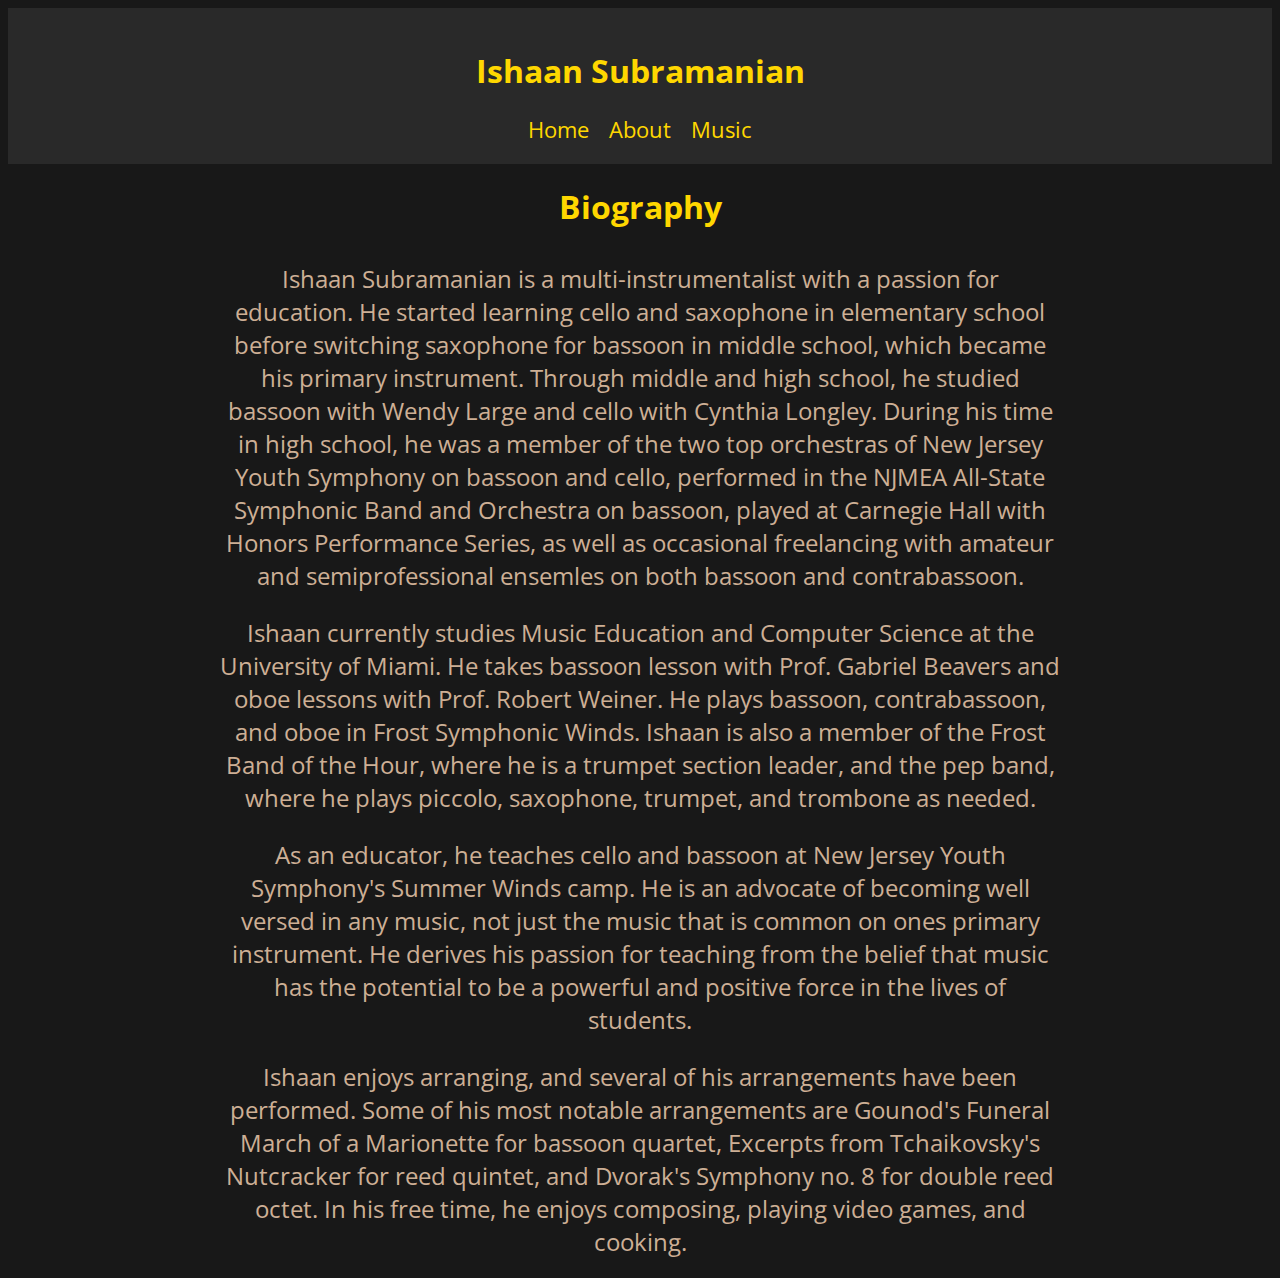
==== about/bio.html @ 6461c9be "stuff" ====
<!DOCTYPE html>
<html lang="en">

<head>
  <link rel="stylesheet" href="../css/index.css">
  <meta charset="utf-8">
  <title>About - Ishaan Subramanian</title>
</head>

<body>
  <header>
    <h1>Ishaan Subramanian</h1>
    <nav>
      <ul class="nav_lv1">
        <li><a href="../index.html">Home</a></li>
        <li>About
          <ul class="nav_lv2">
            <li><a href="../about/bio.html">Bio</a></li>
            <li><a href="../about/resume.html">Resume</a></li>
          </ul>
        </li>
        <li>Music
          <ul class="nav_lv2">
            <li><a href="../music/compositions.html">Compositions</a></li>
            <li><a href="../music/performances.html">Performances</a></li>
            <li><a href="../music/teaching.html">Teaching</a></li>
          </ul>
        </li>
      </ul>
    </nav>
  </header>
  
  <main>
    <h1>Biography</h1>
    <p>Ishaan Subramanian is a multi-instrumentalist with a passion for education. He started learning cello and saxophone in elementary school before switching saxophone for bassoon in middle school, which became his primary instrument. Through middle and high school, he studied bassoon with Wendy Large and cello with Cynthia Longley. During his time in high school, he was a member of the two top orchestras of New Jersey Youth Symphony on bassoon and cello, performed in  the <abbr title="New Jersey Music Educators Association">NJMEA</abbr> All-State Symphonic Band and Orchestra on bassoon, played at Carnegie Hall with Honors Performance Series, as well as occasional freelancing with amateur and semiprofessional ensemles on both bassoon and contrabassoon.</p>
    
    <p>Ishaan currently studies Music Education and Computer Science at the University of Miami. He takes bassoon lesson with <abbr title="Professor">Prof.</abbr> Gabriel Beavers and oboe lessons with Prof. Robert Weiner. He plays bassoon, contrabassoon, and oboe in Frost Symphonic Winds. Ishaan is also a member of the Frost Band of the Hour, where he is a trumpet section leader, and the pep band, where he plays piccolo, saxophone, trumpet, and trombone as needed.</p>
    
    <p>As an educator, he teaches cello and bassoon at New Jersey Youth Symphony's Summer Winds camp. He is an advocate of becoming well versed in any music, not just the music that is common on ones primary instrument. He derives his passion for teaching from the belief that music has the potential to be a powerful and positive force in the lives of students.​</p>
    
    <p>Ishaan enjoys arranging, and several of his arrangements have been performed. Some of his most notable arrangements are Gounod's Funeral March of a Marionette for bassoon quartet, Excerpts from Tchaikovsky's Nutcracker for reed quintet, and Dvorak's Symphony no. 8 for double reed octet. In his free time, he enjoys composing, playing video games, and cooking.</p>
  </main>
</body>
</html>
---- css/index.css ----
@import url('https://fonts.googleapis.com/css2?family=Open+Sans&display=swap');

/*Variables*/
:root {
  --title-color: #FFD700;
  --header-hover-bg: #E6BE8A;
  --text-color: #CDAF95;
  --header-bg: #292929;
  --visited-link: #CCA300;
}

/* Style for the header section */
header {
  background-color: var(--header-bg);
  color: var(--title-color);
  padding: 20px;
  display: flex;
  flex-direction: column;
  align-items: center;
}

nav {
  font-size: 18px;
}

header a {
  text-decoration: none;
}

ul.nav_lv1 {
  margin: 0;
  padding: 0;
  list-style: none;
  display: flex;  
  font-size: 22px;
}

ul.nav_lv1 > li {
  margin: 0 10px;
  position: relative;
}

header a:hover {
  text-decoration: underline;
  color: var(--header-hover-bg);
}

ul.nav_lv2 {
  position: absolute;
  display: none;
  list-style: none;
  padding: 10px 10px;
  left: -10px;
  background-color: var(--header-bg);
  font-size: 18px;
}

ul.nav_lv1 li:hover > ul.nav_lv2 {
  display: flex;
  flex-direction: column;
}

li:hover {
  color: var(--header-hover-bg);
}





/* Dark theme */
body {
  background-color: #181818;
  color: #fff;
  font-family: "Open Sans", Arial, sans-serif;
}

a {
  color: var(--title-color);
}

a:hover {
  color: var(--title-color);
}

hr {
  border-top-color: #fff;
}

.container {
  background-color: #292929;
  color: #fff;
}

.card {
  background-color: #333;
  color: #fff;
  border: none;
}

.btn {
  background-color: #444;
  color: #fff;
  border: none;
}

.btn:hover {
  background-color: #555;
}

.form-control {
  background-color: #333;
  color: #fff;
  border: none;
}

textarea:focus,
input:focus {
  outline: none;
  box-shadow: none;
}

/*Main*/
main {
  text-align: center;
}

main h1, h2 {
  color: var(--title-color);
}

p {
  color: var(--text-color);
  font-size: 18pt;
  width: 60ch;
  padding: 12px;
  margin: 0 auto;
}

abbr, abbr:hover {
  pointer-events: none;
  text-decoration: none;
  cursor: inherit;
}

/*Homepage Grid*/
.home-grid {
  display: grid;
  grid-template-columns: 2fr 1fr;
  gap: 10px;
  padding: 10px;
  align-items: center;
  max-width: 1080px;
  display: flex;
  margin: 0 auto;
}

.quote {
  font-size: 24pt;
  max-width: 30ch;
}

/*Video Grid*/
.vid-grid {
  display: grid;
  grid-template-columns: 1fr 1fr;
  gap: 10px;
  padding: 10px;
  align-items: center;
  max-width: 1080px;
  display: flex;
  margin: 0 auto;
}

main a:hover {
  color: var(--header-hover-bg);
}

main a:visited {
  color: var(--visited-link);
}

a:active {
  font-weight: bold;
}
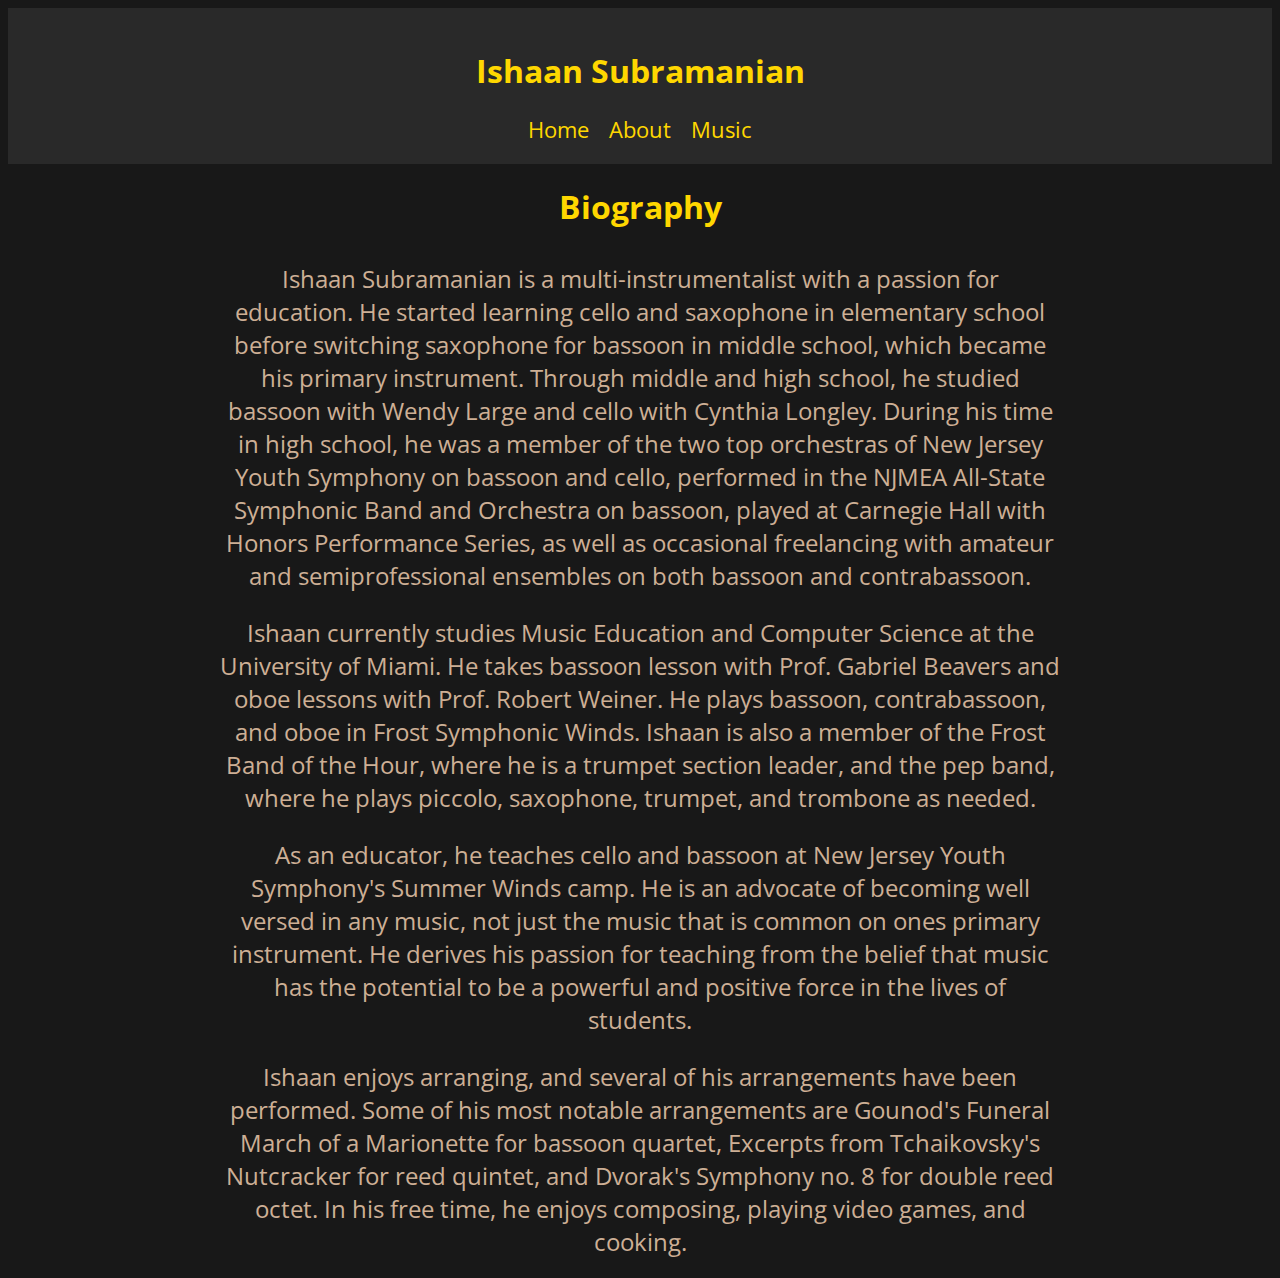
==== commit 897e2514: "Update bio.html" ====
--- a/about/bio.html
+++ b/about/bio.html
@@ -32,7 +32,7 @@
   
   <main>
     <h1>Biography</h1>
-    <p>Ishaan Subramanian is a multi-instrumentalist with a passion for education. He started learning cello and saxophone in elementary school before switching saxophone for bassoon in middle school, which became his primary instrument. Through middle and high school, he studied bassoon with Wendy Large and cello with Cynthia Longley. During his time in high school, he was a member of the two top orchestras of New Jersey Youth Symphony on bassoon and cello, performed in  the <abbr title="New Jersey Music Educators Association">NJMEA</abbr> All-State Symphonic Band and Orchestra on bassoon, played at Carnegie Hall with Honors Performance Series, as well as occasional freelancing with amateur and semiprofessional ensemles on both bassoon and contrabassoon.</p>
+    <p>Ishaan Subramanian is a multi-instrumentalist with a passion for education. He started learning cello and saxophone in elementary school before switching saxophone for bassoon in middle school, which became his primary instrument. Through middle and high school, he studied bassoon with Wendy Large and cello with Cynthia Longley. During his time in high school, he was a member of the two top orchestras of New Jersey Youth Symphony on bassoon and cello, performed in  the <abbr title="New Jersey Music Educators Association">NJMEA</abbr> All-State Symphonic Band and Orchestra on bassoon, played at Carnegie Hall with Honors Performance Series, as well as occasional freelancing with amateur and semiprofessional ensembles on both bassoon and contrabassoon.</p>
     
     <p>Ishaan currently studies Music Education and Computer Science at the University of Miami. He takes bassoon lesson with <abbr title="Professor">Prof.</abbr> Gabriel Beavers and oboe lessons with Prof. Robert Weiner. He plays bassoon, contrabassoon, and oboe in Frost Symphonic Winds. Ishaan is also a member of the Frost Band of the Hour, where he is a trumpet section leader, and the pep band, where he plays piccolo, saxophone, trumpet, and trombone as needed.</p>
     
--- a/css/index.css
+++ b/css/index.css
@@ -60,7 +60,7 @@
   flex-direction: column;
 }
 
-li:hover {
+header li:hover {
   color: var(--header-hover-bg);
 }
 
@@ -125,7 +125,7 @@
   text-align: center;
 }
 
-main h1, h2 {
+main h1, h2, h3 {
   color: var(--title-color);
 }
 
@@ -172,6 +172,10 @@
   margin: 0 auto;
 }
 
+main {
+  color: var(--text-color);
+}
+
 main a:hover {
   color: var(--header-hover-bg);
 }
@@ -183,3 +187,32 @@
 a:active {
   font-weight: bold;
 }
+
+main li {
+  list-style: none;
+  align-items: center;
+  justify-content: center;
+  max-width: 60ch;
+  display: flex;
+  margin: 0 auto;
+  text-indent: 0;
+}
+
+ul {
+  display: inline-block;
+  padding-left:0;
+}
+
+dt {
+  font-weight: bold;
+}
+
+dd {
+  list-style: none;
+  align-items: center;
+  justify-content: center;
+  max-width: 60ch;
+  display: flex;
+  margin: 0 auto;
+  text-indent: 0;
+}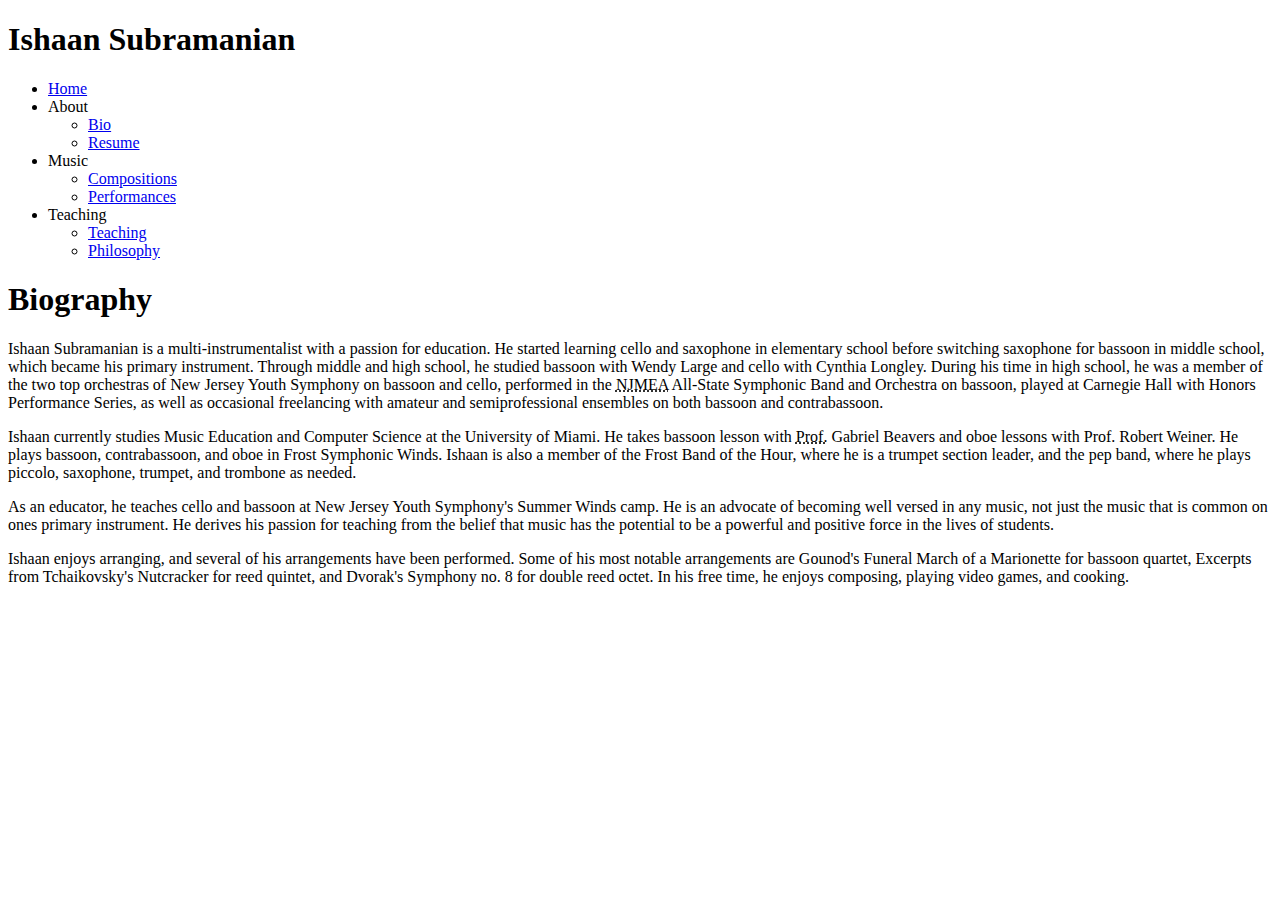
==== commit 676ece19: "Update bio.html" ====
--- a/about/bio.html
+++ b/about/bio.html
@@ -2,9 +2,9 @@
 <html lang="en">
 
 <head>
-  <link rel="stylesheet" href="../css/index.css">
+  <link rel="stylesheet" href="css/index.css">
   <meta charset="utf-8">
-  <title>About - Ishaan Subramanian</title>
+  <title>Ishaan Subramanian</title>
 </head>
 
 <body>
@@ -12,7 +12,7 @@
     <h1>Ishaan Subramanian</h1>
     <nav>
       <ul class="nav_lv1">
-        <li><a href="../index.html">Home</a></li>
+        <li><a href="./index.html">Home</a></li>
         <li>About
           <ul class="nav_lv2">
             <li><a href="../about/bio.html">Bio</a></li>
@@ -23,7 +23,12 @@
           <ul class="nav_lv2">
             <li><a href="../music/compositions.html">Compositions</a></li>
             <li><a href="../music/performances.html">Performances</a></li>
-            <li><a href="../music/teaching.html">Teaching</a></li>
+          </ul>
+        </li>
+        <li>Teaching
+          <ul class="nav_lv2">
+            <li><a href="../teaching/seminar.html">Teaching</a></li>
+            <li><a href="../teaching/philosophy.html">Philosophy</a></li>
           </ul>
         </li>
       </ul>
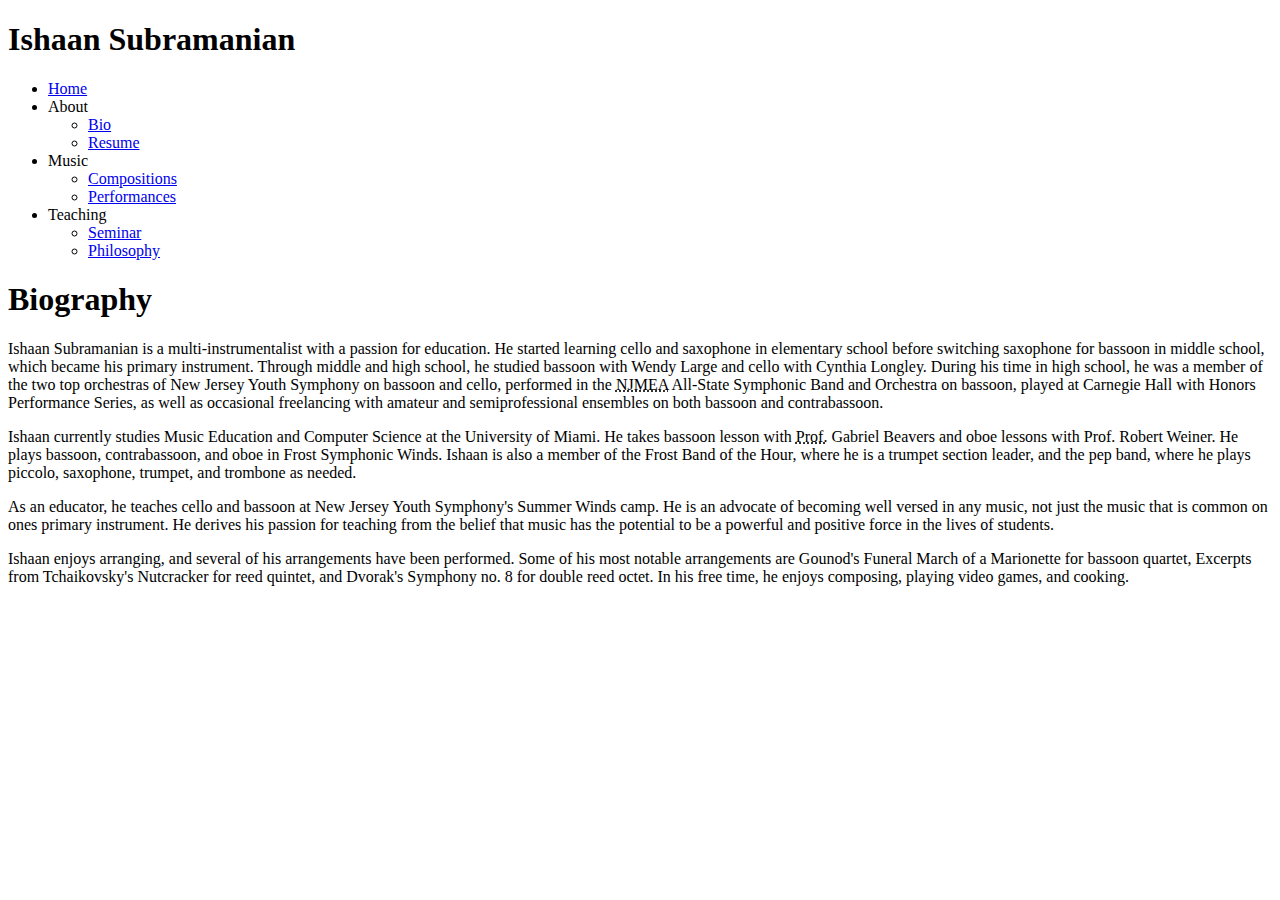
==== commit cf84c2b9: "rename teaching tab to seminar" ====
--- a/about/bio.html
+++ b/about/bio.html
@@ -2,7 +2,7 @@
 <html lang="en">
 
 <head>
-  <link rel="stylesheet" href="css/index.css">
+  <link rel="stylesheet" href=".css/index.css">
   <meta charset="utf-8">
   <title>Ishaan Subramanian</title>
 </head>
@@ -12,7 +12,7 @@
     <h1>Ishaan Subramanian</h1>
     <nav>
       <ul class="nav_lv1">
-        <li><a href="./index.html">Home</a></li>
+        <li><a href="../index.html">Home</a></li>
         <li>About
           <ul class="nav_lv2">
             <li><a href="../about/bio.html">Bio</a></li>
@@ -27,7 +27,7 @@
         </li>
         <li>Teaching
           <ul class="nav_lv2">
-            <li><a href="../teaching/seminar.html">Teaching</a></li>
+            <li><a href="../teaching/seminar.html">Seminar</a></li>
             <li><a href="../teaching/philosophy.html">Philosophy</a></li>
           </ul>
         </li>
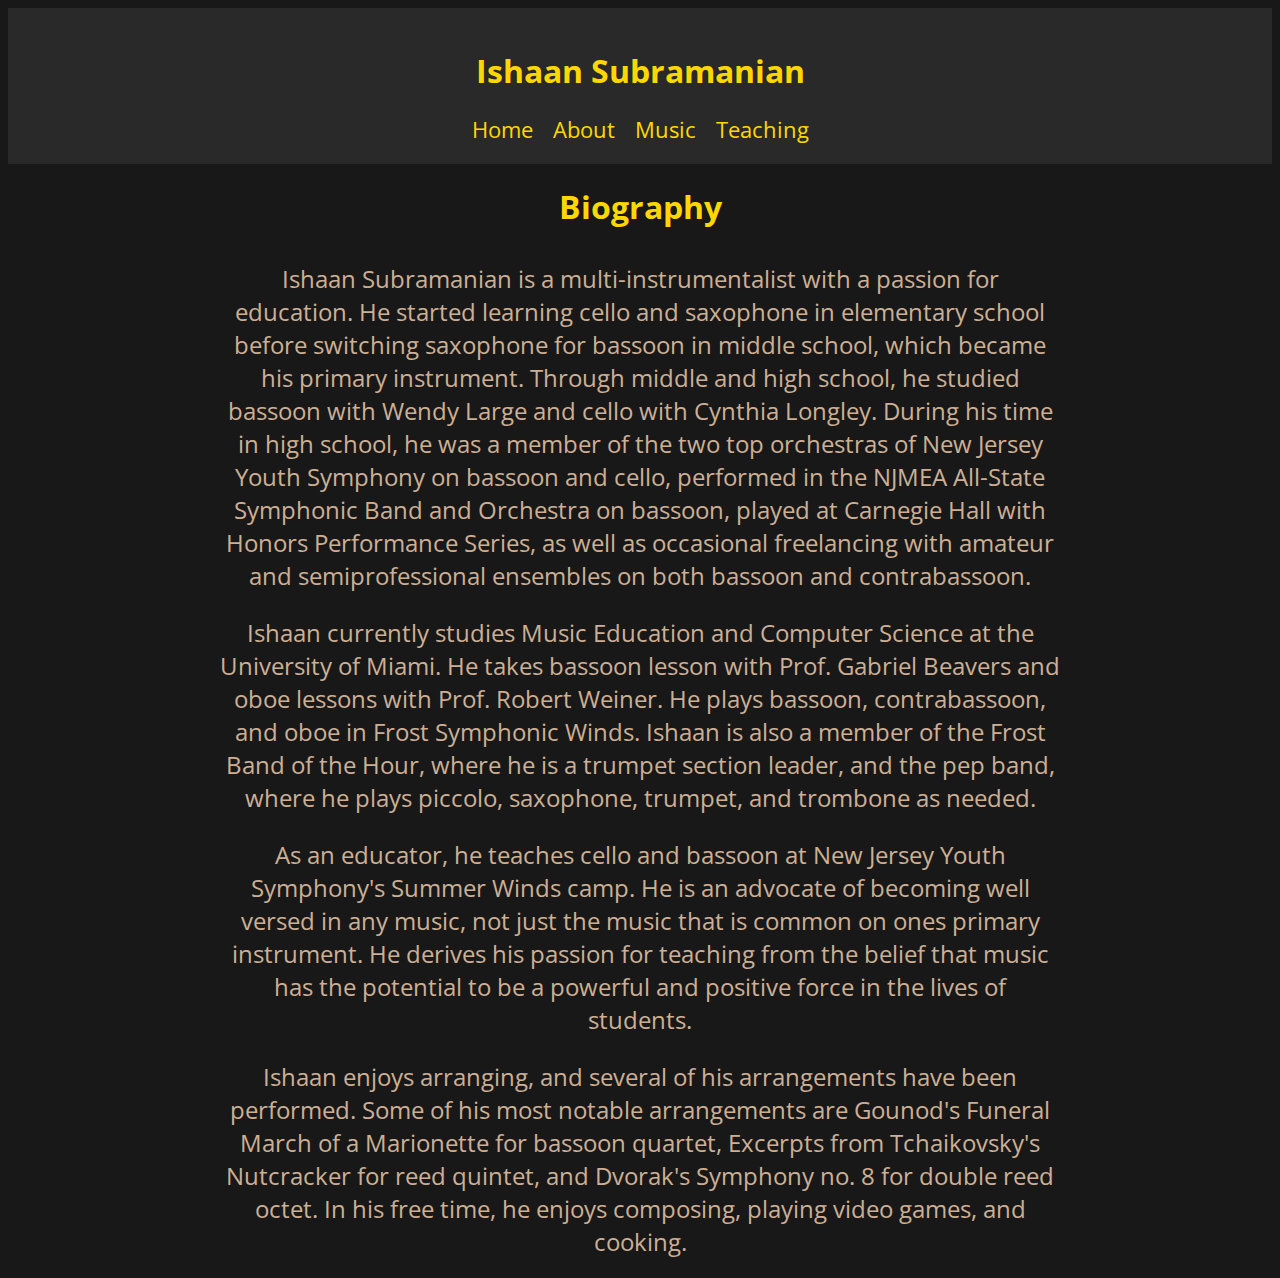
==== commit 10dd46ef: "fixed path of css file" ====
--- a/about/bio.html
+++ b/about/bio.html
@@ -2,7 +2,7 @@
 <html lang="en">
 
 <head>
-  <link rel="stylesheet" href=".css/index.css">
+  <link rel="stylesheet" href="../css/index.css">
   <meta charset="utf-8">
   <title>Ishaan Subramanian</title>
 </head>
--- a/css/index.css
+++ b/css/index.css
@@ -0,0 +1,214 @@
+@import url('https://fonts.googleapis.com/css2?family=Open+Sans&display=swap');
+
+/*Variables*/
+:root {
+  --title-color: #FFD700;
+  --header-hover-bg: #E6BE8A;
+  --text-color: #CDAF95;
+  --header-bg: #292929;
+  --visited-link: #CCA300;
+}
+
+/* Style for the header section */
+header {
+  background-color: var(--header-bg);
+  color: var(--title-color);
+  padding: 20px;
+  display: flex;
+  flex-direction: column;
+  align-items: center;
+}
+
+nav {
+  font-size: 18px;
+}
+
+header a {
+  text-decoration: none;
+}
+
+ul.nav_lv1 {
+  margin: 0;
+  padding: 0;
+  list-style: none;
+  display: flex;  
+  font-size: 22px;
+}
+
+ul.nav_lv1 > li {
+  margin: 0 10px;
+  position: relative;
+}
+
+header a:hover {
+  text-decoration: underline;
+  color: var(--header-hover-bg);
+}
+
+ul.nav_lv2 {
+  position: absolute;
+  display: none;
+  list-style: none;
+  padding: 10px 10px;
+  left: -10px;
+  background-color: var(--header-bg);
+  font-size: 18px;
+}
+
+ul.nav_lv1 li:hover > ul.nav_lv2 {
+  display: flex;
+  flex-direction: column;
+}
+
+header li:hover {
+  color: var(--header-hover-bg);
+}
+
+/* Dark theme */
+body {
+  background-color: #181818;
+  color: #fff;
+  font-family: "Open Sans", Arial, sans-serif;
+}
+
+a {
+  color: var(--title-color);
+}
+
+a:hover {
+  color: var(--title-color);
+}
+
+hr {
+  border-top-color: #fff;
+}
+
+.container {
+  background-color: #292929;
+  color: #fff;
+}
+
+.card {
+  background-color: #333;
+  color: #fff;
+  border: none;
+}
+
+.btn {
+  background-color: #444;
+  color: #fff;
+  border: none;
+}
+
+.btn:hover {
+  background-color: #555;
+}
+
+.form-control {
+  background-color: #333;
+  color: #fff;
+  border: none;
+}
+
+textarea:focus,
+input:focus {
+  outline: none;
+  box-shadow: none;
+}
+
+/*Main*/
+main {
+  text-align: center;
+}
+
+main h1, h2, h3 {
+  color: var(--title-color);
+}
+
+p {
+  color: var(--text-color);
+  font-size: 18pt;
+  width: 60ch;
+  padding: 12px;
+  margin: 0 auto;
+}
+
+abbr, abbr:hover {
+  pointer-events: none;
+  text-decoration: none;
+  cursor: inherit;
+}
+
+/*Homepage Grid*/
+.home-grid {
+  display: grid;
+  grid-template-columns: 2fr 1fr;
+  gap: 10px;
+  padding: 10px;
+  align-items: center;
+  max-width: 1080px;
+  display: flex;
+  margin: 0 auto;
+}
+
+.quote {
+  font-size: 24pt;
+  max-width: 30ch;
+}
+
+/*Video Grid*/
+.vid-grid {
+  display: grid;
+  grid-template-columns: 1fr 1fr;
+  gap: 10px;
+  padding: 10px;
+  align-items: center;
+  max-width: 1080px;
+  display: flex;
+  margin: 0 auto;
+}
+
+main {
+  color: var(--text-color);
+}
+
+main a:hover {
+  color: var(--header-hover-bg);
+}
+
+main a:visited {
+  color: var(--visited-link);
+}
+
+a:active {
+  font-weight: bold;
+}
+
+main li {
+  list-style: none;
+  align-items: center;
+  justify-content: center;
+  max-width: 60ch;
+  display: flex;
+  margin: 0 auto;
+  text-indent: 0;
+}
+
+ul {
+  display: inline-block;
+  padding-left:0;
+}
+
+dt {
+  font-weight: bold;
+}
+
+dd {
+  list-style: none;
+  align-items: center;
+  justify-content: center;
+  max-width: 60ch;
+  display: flex;
+  margin: 0 auto;
+  text-indent: 0;
+}